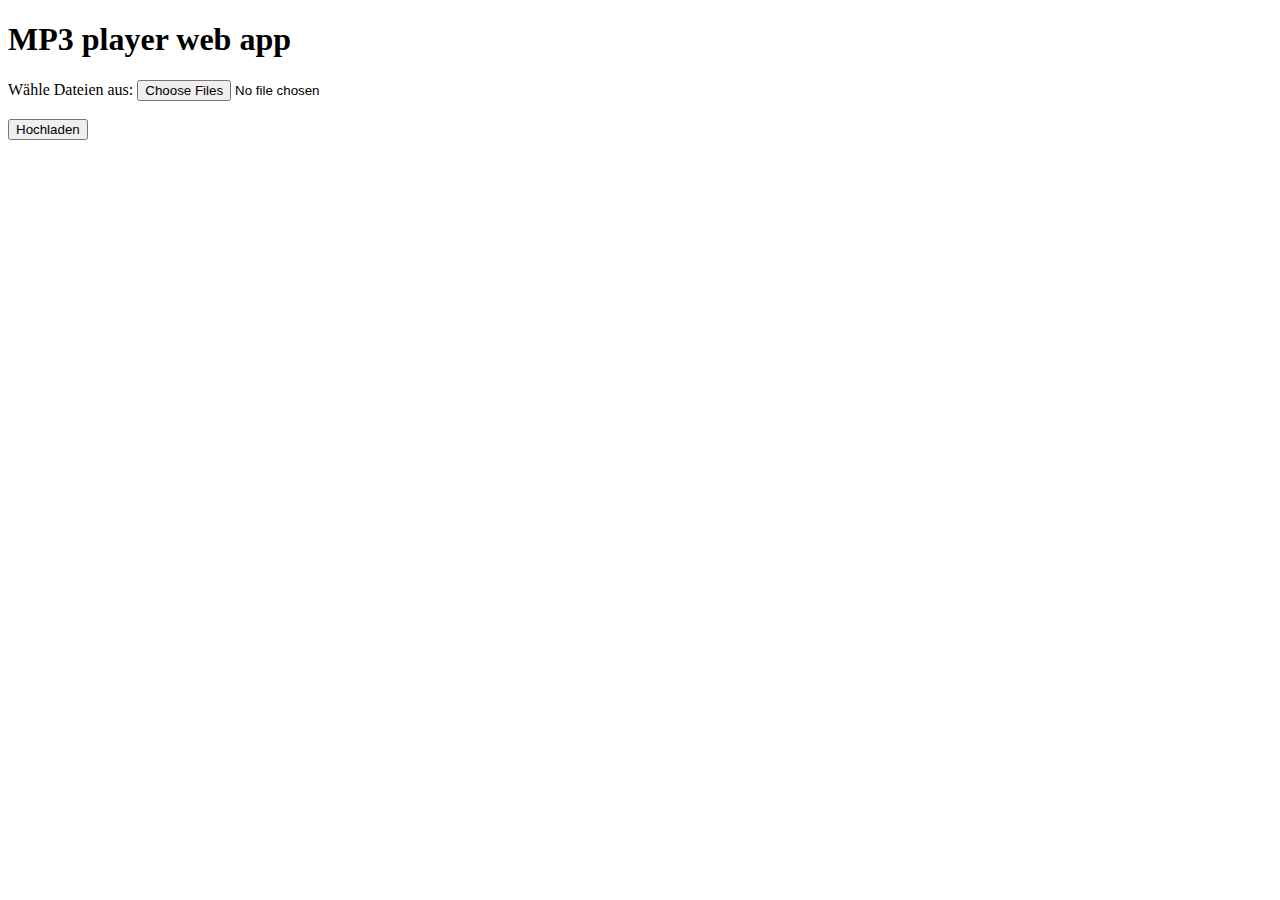
==== apps/mp3_webapp.html @ 03e6d896 "Create mp3_webapp.html" ====
<!DOCTYPE html>
<html lang="en">
<head>
    <meta charset="UTF-8">
    <meta name="viewport" content="width=device-width, initial-scale=1.0">
    <title>Document</title>
</head>
<body>
    <header>
        <h1>MP3 player web app</h1>
    </header>
    <form action="/upload" method="post" enctype="multipart/form-data">
        <label for="files">Wähle Dateien aus:</label>
        <input type="file" id="files" name="files[]" multiple>
        <br><br>
        <button type="submit">Hochladen</button>
    </form>
</body>
</html>
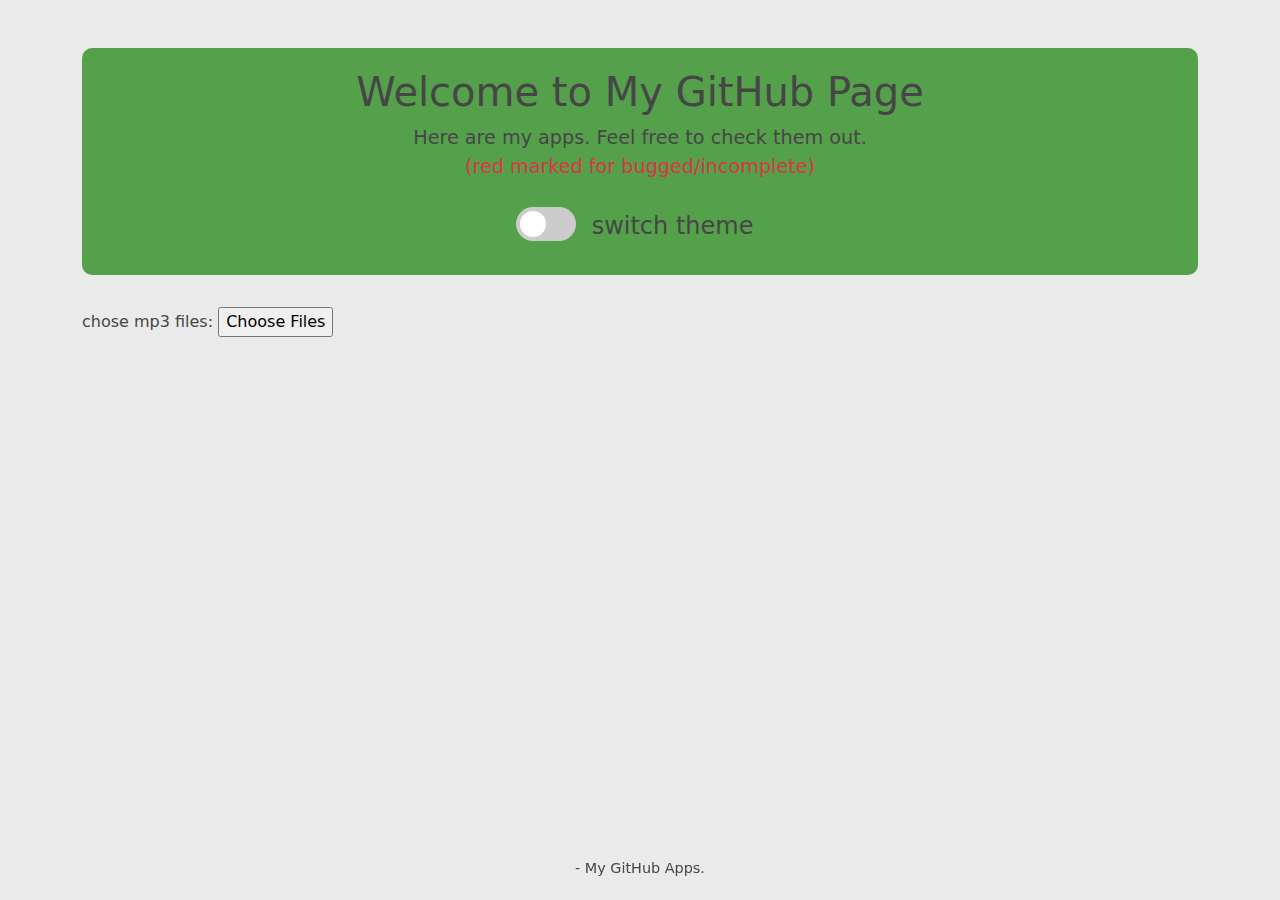
==== commit b23ec5c3: "style improvments" ====
--- a/apps/mp3_webapp.html
+++ b/apps/mp3_webapp.html
@@ -1,19 +1,41 @@
 <!DOCTYPE html>
 <html lang="en">
-<head>
+    <head>
+    <meta property="og:title" content="My github apps">
+    <meta property="og:description" content="download and test my apps">
+    <meta property="og:image" content="images/pong.png">
+    <meta property="og:type" content="website">
     <meta charset="UTF-8">
-    <meta name="viewport" content="width=device-width, initial-scale=1.0">
-    <title>Document</title>
-</head>
-<body>
-    <header>
-        <h1>MP3 player web app</h1>
-    </header>
-    <form action="/upload" method="post" enctype="multipart/form-data">
-        <label for="files">Wähle Dateien aus:</label>
-        <input type="file" id="files" name="files[]" multiple>
-        <br><br>
-        <button type="submit">Hochladen</button>
-    </form>
-</body>
+    <link rel="icon" type="image/png" href="images/icon.png">
+    <link rel="stylesheet" href="../style.css">
+    <link href="https://cdn.jsdelivr.net/npm/bootstrap@5.3.0-alpha1/dist/css/bootstrap.min.css" rel="stylesheet">
+    <title>My Software</title>
+    <script src="../script.js"></script>
+    </head>
+    <body>
+        <div class="container my-5">
+            <header class="text-center mb-4">
+            <h1>Welcome to My GitHub Page</h1>
+            <p>Here are my apps. Feel free to check them out.<span class="text-warning"><br>(red marked for bugged/incomplete)</span></p>
+            <noscript>Please enable javascript in your browser to properly display the website</noscript>
+            <label class="switch">
+                <input type="checkbox" onclick="changeTheme()">
+                <span class="slider round"></span>
+            </label>
+            <label id="label_for_theme">switch theme</label>
+            </header>
+            <main>
+                <form action="/upload" method="post" enctype="multipart/form-data">
+                    <div class="form-container">
+                        <label for="files">chose mp3 files:</label>
+                        <input type="file" id="files" name="files[]" multiple>
+                    </div>
+                </form>
+            </main>
+            <footer class="mt-4">
+                <a href="https://github.com/CommanderSpinner?tab=repositories"><span id="year">-</span> My GitHub Apps.</a>
+            </footer>
+        </div>
+    <script src="https://cdn.jsdelivr.net/npm/bootstrap@5.3.0-alpha1/dist/js/bootstrap.bundle.min.js"></script>
+    </body>
 </html>--- a/style.css
+++ b/style.css
@@ -0,0 +1,163 @@
+:root{
+	--background_color: #eaeaea;
+	--text_color: #464646;
+    --warning_color: #dc3545;
+    --primary_color: #55a04b;
+    --list_background_color: white;
+}
+
+body {
+    background: var(--background_color) !important;
+    color: var(--background_color) !important;
+    font-family: 'Arial', sans-serif;
+}
+
+header {
+    background-color: var(--primary_color);
+    color: var(--text_color) !important;
+    padding: 20px;
+    border-radius: 10px;
+}
+
+header h1 {
+    font-size: 2.5rem;
+    margin-bottom: 0.5rem;
+}
+
+header p {
+    font-size: 1.2rem;
+}
+
+ul.list-group {
+    background: var(--list_background_color) !important;
+    border-radius: 10px;
+    padding: 20px;
+    box-shadow: 0 4px 6px rgba(0, 0, 0, 0.1);
+}
+
+ul.list-group li {
+    font-size: 1rem;
+}
+
+ul, li{
+    background-color: var(--list_background_color) !important;
+}
+
+ul.list-group li a {
+    text-decoration: none;
+}
+
+ul.list-group li a:hover {
+    text-decoration: underline;
+}
+
+ul.list-group li.text-danger a {
+    color: var(--warning_color) !important;
+}
+
+p, label{
+    color: var(--text_color) !important;
+}
+
+footer {
+    text-align: center;
+    padding: 20px;
+    font-size: 0.9rem;
+    color: var(--text_color);
+}
+
+body .text-warning{
+    color:var(--warning_color) !important;
+}
+
+a{
+	color: var(--text_color) !important;
+}
+
+footer {
+    position: fixed;
+    bottom: 0;       /* Positioniert es am unteren Rand */
+    left: 0;         /* Positioniert es am linken Rand */
+    width: 100%;
+    text-align: center;
+}
+
+footer a {
+    text-decoration: none;
+}
+
+footer a:hover {
+    text-decoration: underline;
+}
+
+/* The switch - the box around the slider */
+.switch {
+    position: relative;
+    display: inline-block;
+    width: 60px;
+    height: 34px;
+}
+  
+/* Hide default HTML checkbox */
+.switch input {
+    opacity: 0;
+    width: 0;
+    height: 0;
+}
+  
+/* The slider */
+.slider {
+    position: absolute;
+    cursor: pointer;
+    top: 0;
+    left: 0;
+    right: 0;
+    bottom: 0;
+    background-color: #ccc;
+    -webkit-transition: .4s;
+    transition: .4s;
+}
+
+.slider:before {
+    position: absolute;
+    content: "";
+    height: 26px;
+    width: 26px;
+    left: 4px;
+    bottom: 4px;
+    background-color: white;
+    -webkit-transition: .4s;
+    transition: .4s;
+}
+  
+input:checked + .slider {
+    background-color: #2196F3;
+}
+  
+input:focus + .slider {
+    box-shadow: 0 0 1px #2196F3;
+}
+  
+input:checked + .slider:before {
+    -webkit-transform: translateX(26px);
+    -ms-transform: translateX(26px);
+    transform: translateX(26px);
+}
+  
+/* Rounded sliders */
+.slider.round {
+    border-radius: 34px;
+}
+  
+.slider.round:before {
+    border-radius: 50%;
+}
+
+label {
+    padding-top: 1%;
+}
+
+#label_for_theme{
+    padding: 1%;
+    font-size: 1.5rem;
+}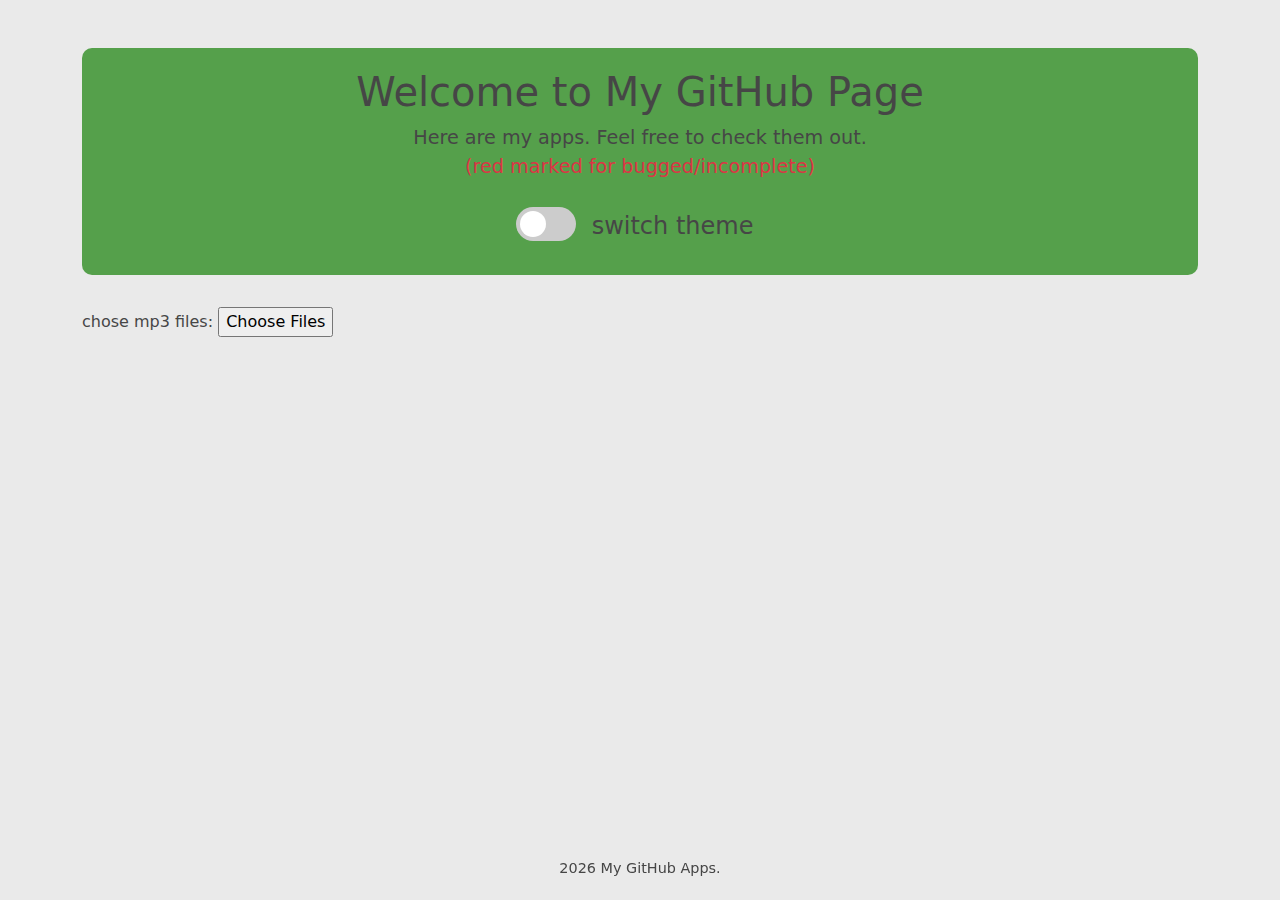
==== commit 31ac7ccb: "indentation fixes" ====
--- a/apps/mp3_webapp.html
+++ b/apps/mp3_webapp.html
@@ -36,6 +36,6 @@
                 <a href="https://github.com/CommanderSpinner?tab=repositories"><span id="year">-</span> My GitHub Apps.</a>
             </footer>
         </div>
-    <script src="https://cdn.jsdelivr.net/npm/bootstrap@5.3.0-alpha1/dist/js/bootstrap.bundle.min.js"></script>
+        <script src="https://cdn.jsdelivr.net/npm/bootstrap@5.3.0-alpha1/dist/js/bootstrap.bundle.min.js"></script>
     </body>
 </html>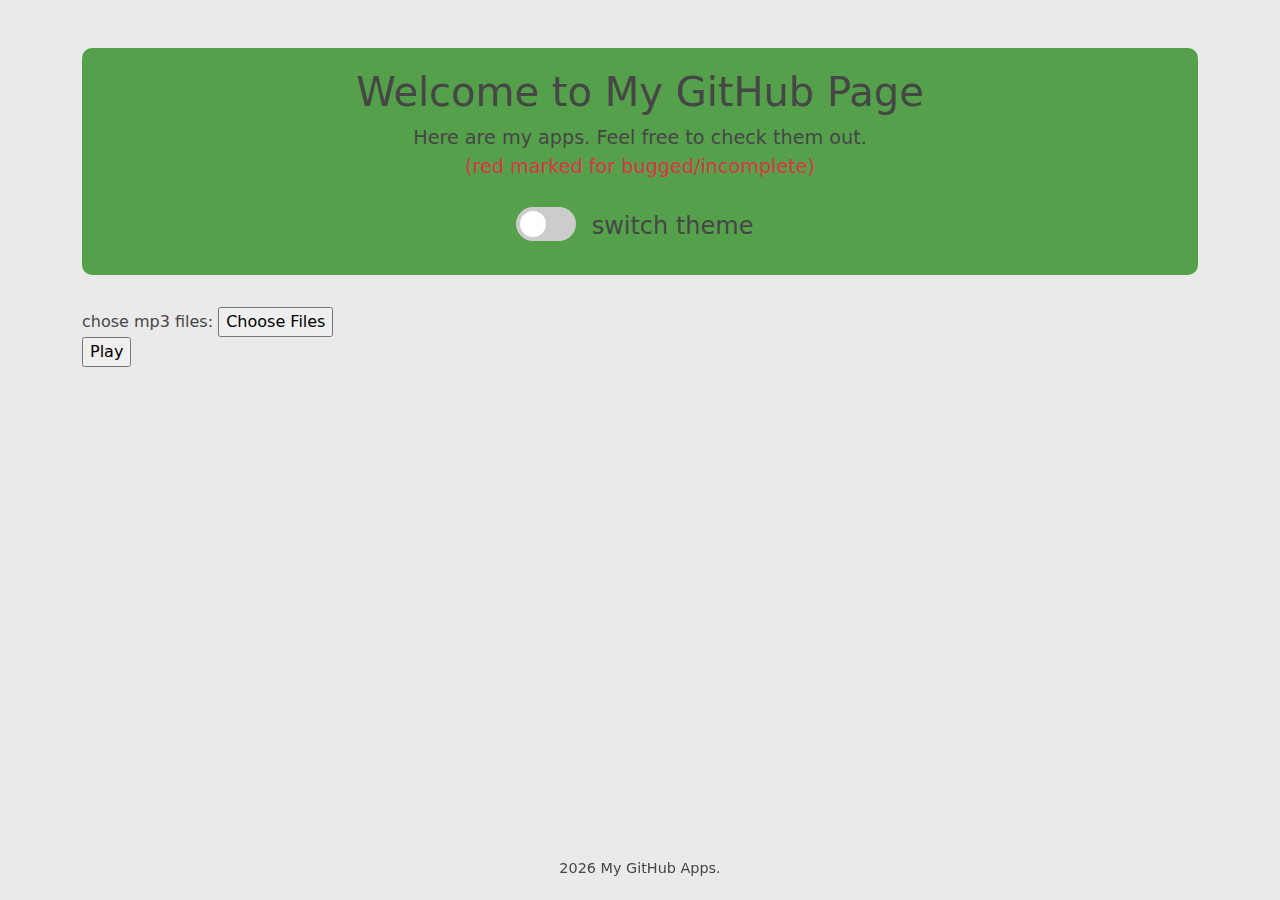
==== commit eca68856: "added script for mp3 web app" ====
--- a/apps/mp3_webapp.html
+++ b/apps/mp3_webapp.html
@@ -10,7 +10,10 @@
     <link rel="stylesheet" href="../style.css">
     <link href="https://cdn.jsdelivr.net/npm/bootstrap@5.3.0-alpha1/dist/css/bootstrap.min.css" rel="stylesheet">
     <title>My Software</title>
+    <!--standart script-->
     <script src="../script.js"></script>
+    <!--web app script-->
+    <script src="mp3.js"></script>
     </head>
     <body>
         <div class="container my-5">
@@ -30,7 +33,11 @@
                         <label for="files">chose mp3 files:</label>
                         <input type="file" id="files" name="files[]" multiple>
                     </div>
+                    <div class="form-container">
+                        <input type="submit" id="play_btn" value="Play">
+                    </div>
                 </form>
+                <div id="output_files"></div>
             </main>
             <footer class="mt-4">
                 <a href="https://github.com/CommanderSpinner?tab=repositories"><span id="year">-</span> My GitHub Apps.</a>
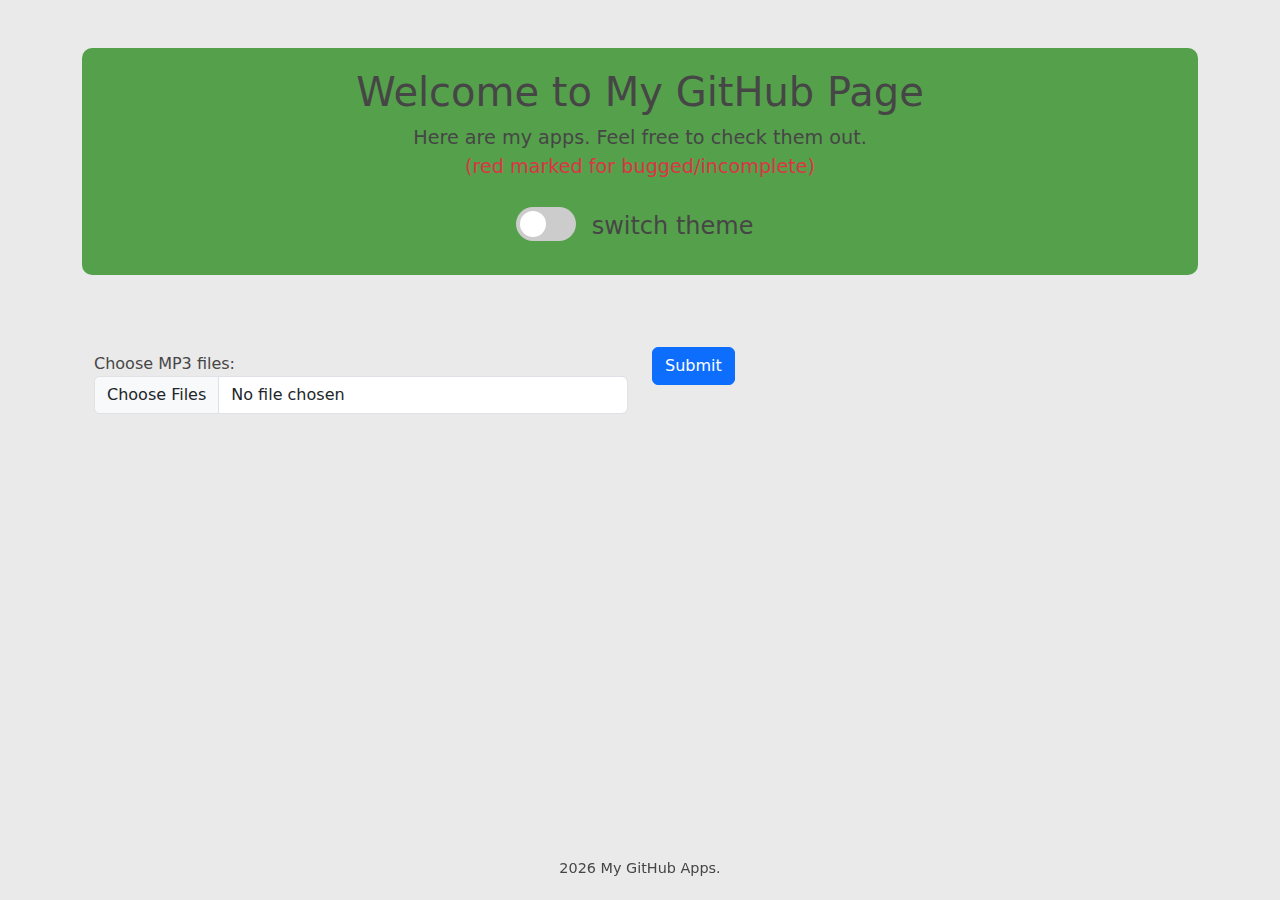
==== commit 9b493211: "added nice style to form" ====
--- a/apps/mp3_webapp.html
+++ b/apps/mp3_webapp.html
@@ -27,16 +27,21 @@
             </label>
             <label id="label_for_theme">switch theme</label>
             </header>
-            <main>
-                <form action="/upload" method="post" enctype="multipart/form-data">
-                    <div class="form-container">
-                        <label for="files">chose mp3 files:</label>
-                        <input type="file" id="files" name="files[]" multiple>
-                    </div>
-                    <div class="form-container">
-                        <input type="submit" id="play_btn" value="Play">
-                    </div>
-                </form>
+            <main>>
+                <div class="container mt-4">
+                    <form action="/upload" method="post" enctype="multipart/form-data">
+                        <div class="row">
+                            <div class="col">
+                                <label for="files">Choose MP3 files:</label>
+                                <input type="file" id="files" name="files[]" multiple class="form-control">
+                            </div>
+                            <div class="col">
+                                <input type="submit" id="submitButton" value="Submit" class="btn btn-primary">
+                            </div>
+                        </div>
+                    </form>
+                </div>
+
                 <div id="output_files"></div>
             </main>
             <footer class="mt-4">
